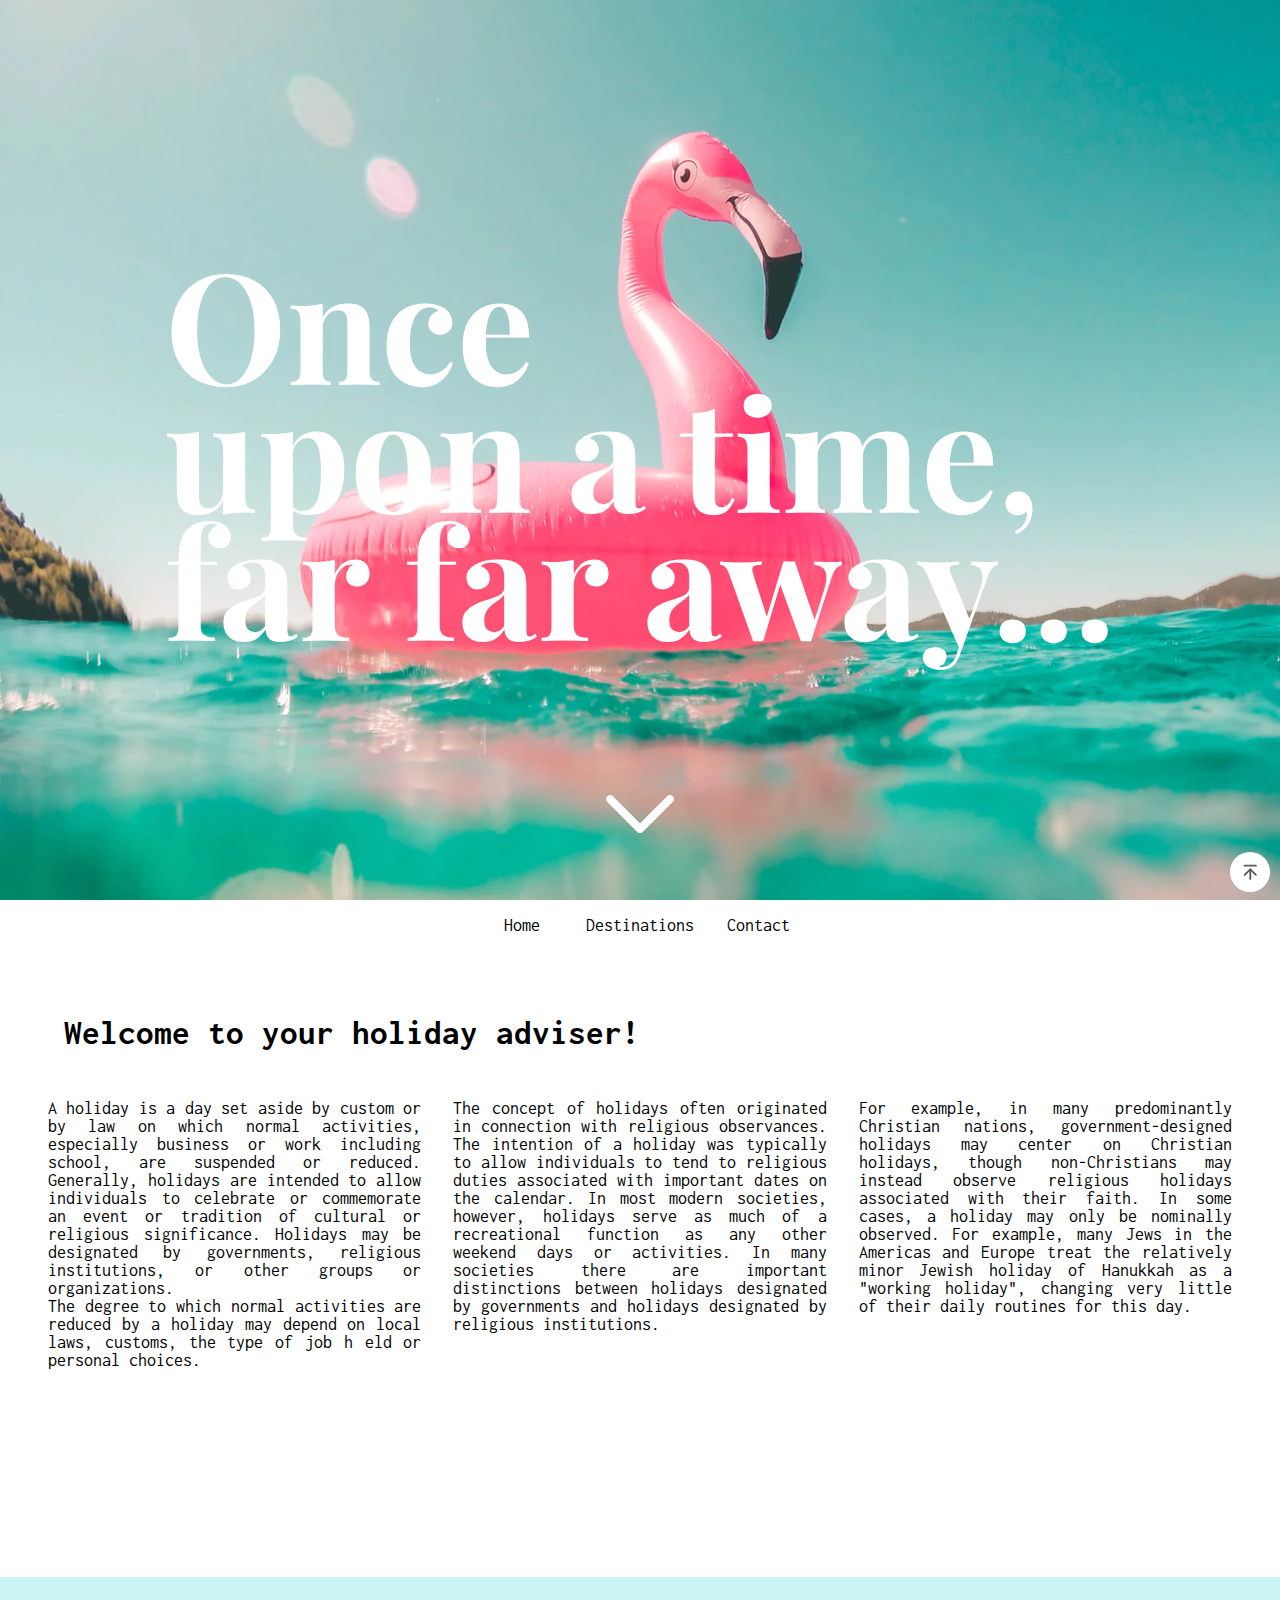
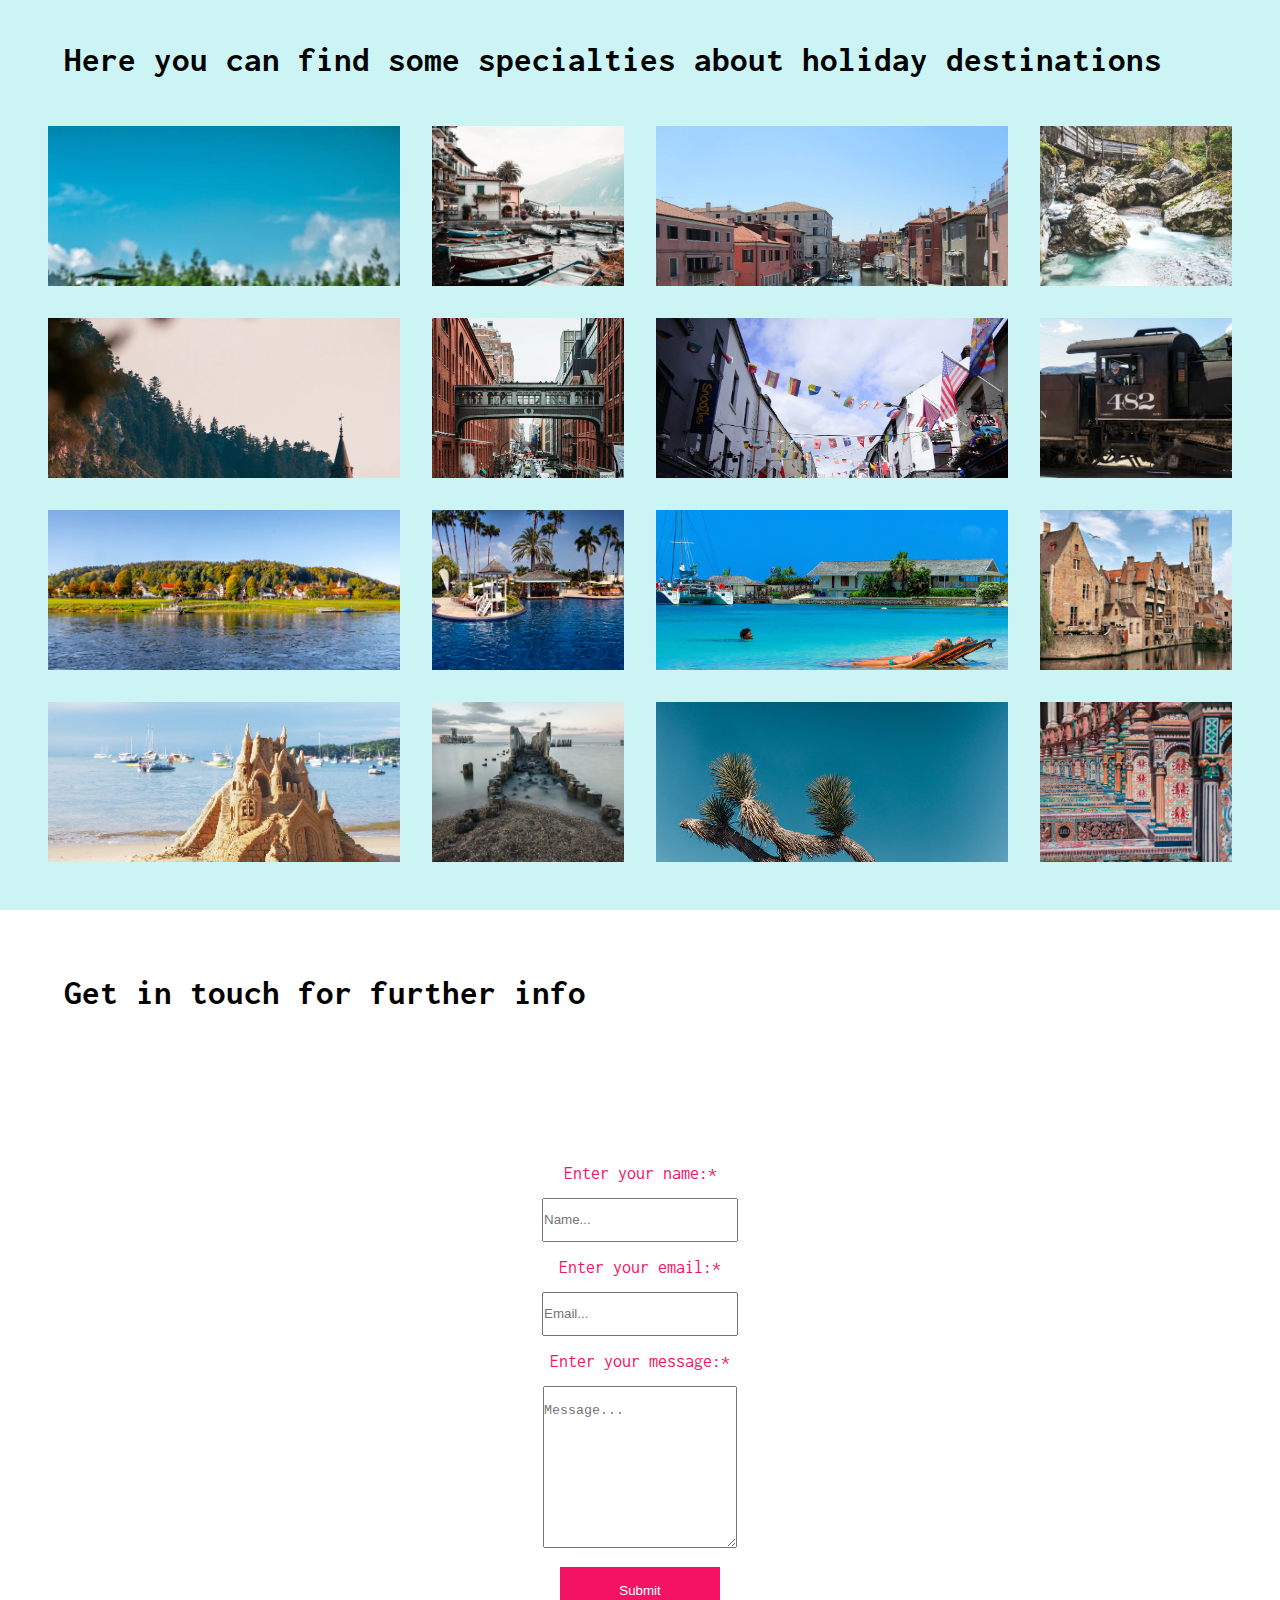
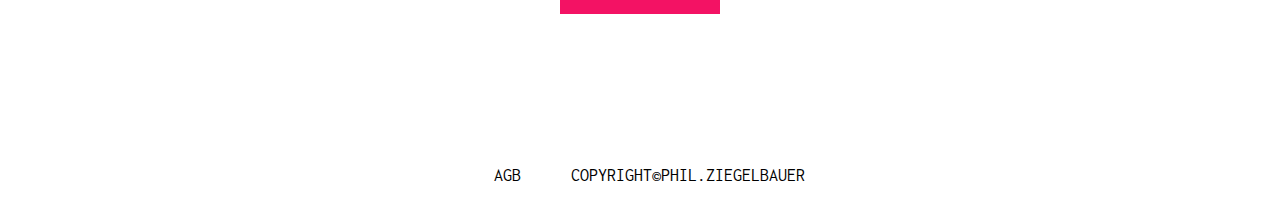
==== abgabe_08/index.html @ 67d1cdf9 "web-aufgabe-08_v1.2" ====
<!doctype html>
<html lang="de">
<head>
    <meta charset="UTF-8">
    <meta name="viewport" content="width=device-width, initial-scale=1">
    <meta name="description" content="web-aufgabe-08-kapitel-15-teil-1-flexbox-Philthy-Phil">
    <link rel="stylesheet" href="_css/styles.css">

    <link href="https://fonts.googleapis.com/css2?family=Playfair+Display:wght@800&display=swap" rel="stylesheet"> 
    <link href="https://fonts.googleapis.com/css2?family=Inconsolata&display=swap" rel="stylesheet"> 

    <title>Destination Zero</title>
</head>
<body>
    <header id="top">
        <h1>Once <br> upon a time, <br> far far away...</h1>
        <a href="#nav"title="drop-in"><span class="drop-in"></span></a>
    </header>
    <nav class="flex-container-nav" id="nav">
        <ul>
            <li class="flex-item-nav"><a href="#nav">Home</a></li>
            <li class="flex-item-nav"><a href="#destination">Destinations</a></li>
            <li class="flex-item-nav"><a href="#contact">Contact</a></li>
        </ul>
    </nav>
    <main>
        <aside>
            <a href="#top"><img src="../abgabe_08/_img/back-to-top.svg" alt="back-to-top" title="back-to-top"></a> 
        </aside>
        <article class="flex-container-article" id="home">
            <h1>Welcome to your holiday adviser!</h1>
            <section class="flex-section-welcome">
                <p>
                    A holiday is a day set aside by custom or by law on which normal activities, 
                    especially business or work including school, are suspended or reduced. Generally, 
                    holidays are intended to allow individuals to celebrate or commemorate an event or 
                    tradition of cultural or religious significance. Holidays may be designated by governments, 
                    religious institutions, or other groups or organizations.
                    <br>
                    The degree to which normal 
                    activities are reduced by a holiday may depend on local laws, customs, the type of job h
                    eld or personal choices.
                </p>
            </section>
            <section class="flex-section-welcome">
                <p>
                    The concept of holidays often originated in connection with religious observances. 
                    The intention of a holiday was typically to allow individuals to tend to religious duties 
                    associated with important dates on the calendar. In most modern societies, however, 
                    holidays serve as much of a recreational function as any other weekend days or activities.
                    In many societies there are important distinctions between holidays designated by governments 
                    and holidays designated by religious institutions. 
                </p>
            </section>
            <section class="flex-section-welcome">
                <p>
                    For example, in many predominantly Christian nations, government-designed holidays may center on 
                    Christian holidays, though non-Christians may instead observe religious holidays associated with their faith. 
                    In some cases, a holiday may only be nominally observed. For example, many Jews in the Americas 
                    and Europe treat the relatively minor Jewish holiday of Hanukkah as a "working holiday", 
                    changing very little of their daily routines for this day. 
                </p>
            </section>
            <div class="section-welcome-img"></div>
        </article>
        <!-- masonry grid -->
        <article class="flex-container-article" id="destination">
            <h1>Here you can find some specialties about holiday destinations</h1>
            <section class="flex-item-section">
                <a href="info.html" title="further" target="_blank">
                    <span class="overlay">Holiday in the sun #1</span>
                    <img src="../abgabe_08/_img/holliday_pics/photo-1499362514991-924bf09ef7fe.webp" alt="holiday-pic-1">
                </a>
            </section>
            <section class="flex-item-section">
                <a href="info.html" title="further" target="_blank">
                    <span class="overlay">Holiday in the sun #2</span>
                    <img src="../abgabe_08/_img/holliday_pics/photo-1501497753478-0c646ed709da.webp" alt="holiday-pic-2">
                </a>
            </section>
            <section class="flex-item-section">
                <a href="info.html" title="further" target="_blank">
                    <span class="overlay">Holiday in the sun #3</span>
                    <img src="../abgabe_08/_img/holliday_pics/photo-1518903872200-56e0389d9e41.webp" alt="holiday-pic-3">
                </a>
            </section>
            <section class="flex-item-section">
                <a href="info.html" title="further" target="_blank">
                    <span class="overlay">Holiday in the sun #4</span>
                    <img src="../abgabe_08/_img/holliday_pics/photo-1547290950-3e709d63149e.webp" alt="holiday-pic-4">
                </a>
            </section>
            <section class="flex-item-section">
                <a href="info.html" title="further" target="_blank">
                    <span class="overlay">Holiday in the sun #5</span>
                    <img src="../abgabe_08/_img/holliday_pics/photo-1548238953-ef404ef937b2.webp" alt="holiday-pic-5">
                </a>
            </section>
            <section class="flex-item-section">
                <a href="info.html" title="further" target="_blank">
                    <span class="overlay">Holiday in the sun #6</span>
                    <img src="../abgabe_08/_img/holliday_pics/photo-1552944022-ce9e85a5c762.webp" alt="holiday-pic-6">
                </a>
            </section>
            <section class="flex-item-section">
                <a href="info.html" title="further" target="_blank">
                    <span class="overlay">Holiday in the sun #7</span>
                    <img src="../abgabe_08/_img/holliday_pics/photo-1565358355316-7968b6f47b3f.webp" alt="holiday-pic-7">
                </a>
            </section>
            <section class="flex-item-section">
                <a href="info.html" title="further" target="_blank">
                    <span class="overlay">Holiday in the sun #8</span>
                    <img src="../abgabe_08/_img/holliday_pics/photo-1569585511802-b2c607cbbbbf.webp" alt="holiday-pic-7">
                </a>
            </section>
            <section class="flex-item-section">
                <a href="info.html" title="further" target="_blank">
                    <span class="overlay">Holiday in the sun #9</span>
                    <img src="../abgabe_08/_img/holliday_pics/photo-1570897859685-a1078823d460.webp" alt="holiday-pic-9">
                </a>
            </section>
            <section class="flex-item-section">
                <a href="info.html" title="further" target="_blank">
                    <span class="overlay">Holiday in the sun #10</span>
                    <img src="../abgabe_08/_img/holliday_pics/photo-1570900808791-d530855f79e3.webp" alt="holiday-pic-10">
                </a>
            </section>
            <section class="flex-item-section">
                <a href="info.html" title="further" target="_blank">
                    <span class="overlay">Holiday in the sun #11</span>
                    <img src="../abgabe_08/_img/holliday_pics/photo-1578587200671-c00030df5e3e.webp" alt="holiday-pic-11">
                </a>
            </section>
            <section class="flex-item-section">
                <a href="info.html" title="further" target="_blank">
                    <span class="overlay">Holiday in the sun #12</span>
                    <img src="../abgabe_08/_img/holliday_pics/photo-1601961208755-3519c8a31ded.webp" alt="holiday-pic-12">
                </a>
            </section>
            <section class="flex-item-section">
                <a href="info.html" title="further" target="_blank">
                    <span class="overlay">Holiday in the sun #13</span>
                    <img src="../abgabe_08/_img/holliday_pics/photo-1461598198498-686a2c168484.webp" alt="holiday-pic-13">
                </a>
            </section>
            <section class="flex-item-section">
                <a href="info.html" title="further" target="_blank">
                    <span class="overlay">Holiday in the sun #14</span>
                    <img src="../abgabe_08/_img/holliday_pics/photo-1521298721018-62b432186bd5.webp" alt="holiday-pic-14">
                </a>
            </section>
            <section class="flex-item-section">
                <a href="info.html" title="further" target="_blank">
                    <span class="overlay">Holiday in the sun #15</span>
                    <img src="../abgabe_08/_img/holliday_pics/photo-1527651669565-5f26a17aa97b.webp" alt="holiday-pic-15">
                </a>
            </section>
            <section class="flex-item-section">
                <a href="info.html" title="further" target="_blank">
                    <span class="overlay">Holiday in the sun #16</span>
                    <img src="../abgabe_08/_img/holliday_pics/photo-1588438128289-fb7cd21a4fd8.webp" alt="holiday-pic-16">
                </a>
            </section>
        </article>
        <article class="flex-container-article">
            <h1 id="contact">Get in touch for further info</h1>
            <section class="flex-item-section-contact">
                <form action="mailto:phil.ziegelbauer@gmx.at" method="post" id="formid">
                    <label for="inputName">Enter your name:*</label>
                    <input type="text" name="inputName" id="inputName" placeholder="Name..." required>

                    <label for="inputMail">Enter your email:*</label>
                    <input type="email" name="inputMail" id="inputMail" placeholder="Email..." required>

                    <label for="inputTxtArea">Enter your message:*</label>
                    <textarea rows="5" cols="10" name="inputTxtArea" id="inputTextArea" placeholder="Message..." requires></textarea>
                    
                    <button type="submit" name="btnSubmit" id="btnSubmit">Submit</button>
                </form>
            </section>
        </article>
    </main>
    <footer class="flex-container-footer">
        <ul>
            <li class="flex-item-footer"><a href="#">AGB</a></li>
            <li class="flex-item-footer"><a href="#">COPYRIGHT©PHIL.ZIEGELBAUER</a></li>
        </ul>
    </footer> 
</body>
</html>
---- abgabe_08/_css/styles.css ----
* {
    padding: 0;
    margin: 0;
    box-sizing: content-box;
    scroll-behavior: smooth;
    /* border: 1px solid red; */
}
/***************** body general *****************/
body {
    font-family: 'Inconsolata', monospace;
    font-size: 110%;
}
a {
    color: rgba(0,0,0,1);
    text-decoration: none;
}
a:hover {
    color: rgba(243,18,100,1);
}
li {
    list-style-type: none;
}
/***************** aside *****************/
aside {
    position: fixed;
    bottom: 5px;
    right: 10px;
}
/***************** header *****************/
header {
    height: 100vh;
    background-color: rgba(255,255,255,1);;  
    background-image: url('../_img/photo-1501426026826-31c667bdf23d.webp');
    background-position: 50% 40%;
    background-size: cover;
    background-repeat: no-repeat;
    background-attachment: fixed;
}
.header-info {
    height: 40vh;
    background-image: url('../_img/photo-1529571060608-e281baadf459.webp');
    background-repeat: no-repeat;
    background-size: cover;
    background-position: center;
}
header h1 {
    display: flex;
    justify-content: center;
    align-items: center;
    height: 100vh;
    width: 100%;

    font-family: 'Playfair Display', serif;
    font-size: 12vw;
    line-height: 10vw;
    text-align: left;
    padding: 0rem;
    color: rgba(255,255,255,1);
}
main h1 {
    width: 100vw;
    text-align: left;
    padding: 2rem;
}
header span.drop-in {
    position: absolute;
    margin: auto;
    right: 0;
    left: 0;
    bottom: 50px;
    height: 10px;
    width: 10px;
    padding: 1.9rem;
    transform: rotate(0deg);
    animation: bounce 1.2s infinite;
}
@keyframes bounce {
    0%      {bottom: 55px;}
    50%      {bottom: 70px;}
    100%      {bottom: 55px;}    
}
header span::before, header span::after {
    position: absolute;
    content: "";
    width: 50px;
    height: 8px;
    background-color: rgba(255,255,255,1);;
    border-radius: 15px;
}
header span::before {    
    left: -5px;
    transform: rotate(45deg);
}
header span::after {
    right: -5px;
    transform: rotate(-45deg);
}
/***************** nav & footer *****************/
.flex-container-nav ul, .flex-container-footer ul {
    display: flex;
    flex-wrap: wrap;
    justify-content: center;
    align-items: center;
    background-color:rgba(255,255,255,1);;
}
.flex-item-nav, .flex-item-footer {
    padding: 1rem;
    flex: 0 1 5%;       /* flex-shrink, flex-grow, flex-basis */
    justify-content: center;
    text-align: center;
    align-items: center;
}
/***************** general article & section *****************/
.flex-container-article {
    height: auto;
    padding: 2rem;
    display: flex;
    flex-flow: row wrap;
    justify-content: center;
}
.flex-container-article:nth-child(even) {
    background-color: rgba(255,255,255,1);
}
.flex-container-article:nth-child(odd) {
    /* background-color: rgba(243,18,100,1); */
    background-color: rgba(0,200,200,0.2);
}
.flex-item-section:nth-child(odd) {
    flex: auto;
    width: 10rem;
    height: 10rem;
    margin: 1rem;
}
.flex-item-section:nth-child(even) {
    flex: auto;
    width: 20rem;
    height: 10rem;
    margin: 1rem;
}
.flex-item-section {
    overflow: hidden;
}
.flex-item-section img {
    width: 100%;
    min-height: 10rem;
    object-fit: cover;
    object-position: center;
}
.overlay {
    background-color: rgba(243,18,100,1);
    display: none;
    height: 100%;
    justify-content: center;
    align-items: center;
    color: rgba(255,255,255,1);
}
.flex-item-section a:hover > .overlay {
    display: flex;
}
article .flex-section-welcome {
    flex: auto;
    width: 20rem;
    text-align: justify;
    margin: 1rem;
    padding-top: 0rem;
    padding-bottom: 0rem;
}
article .section-welcome-img {
    background-image: url('../_img/photo-1501426026826-31c667bdf23d.webp');
    background-repeat: no-repeat;
    background-size: cover;
    background-attachment: fixed;
    background-position: -50px;
    min-width: 100%;
    height: 5rem;
    padding-bottom: 5rem;
}
.flex-item-section-contact {
    width: 100%;
    height: 75vh;
    display: flex;
    text-align: center;
    justify-content: center;
    align-items: center;  
}
article .flex-section-info {
    flex: auto;
    flex-grow: 0;
    flex-shrink: 0;
    width: 25rem;
    padding: 2rem;
    justify-content: center;
    align-items: center;
    text-align: justify;
}
article .flex-section-info img {
    display: flex;
    max-width: 100%;
    max-height: 100%;
}
/***************** form *****************/
label[for="inputName"], 
label[for="inputMail"],
label[for="inputTxt"],
label[for="inputTxtArea"],
button[type="submit"] {
    display: block;  
    width: 12rem;
    margin: 0 auto;   
    padding: 1rem 0rem;
    color: rgba(243,18,100,1);
}
#inputName, #inputMail {
    width: 12rem;
    height: 0.5rem;
    padding: 1rem 0rem;
}
#inputTextArea {
    width: 12rem;
    height: 8rem;
    padding: 1rem 0rem;
}
#btnSubmit {
    width: 10rem;
    margin-top: 1rem;
    background-color: rgba(243,18,100,1);
    border: 0;
    color: rgba(255,255,255,1);
}
#btnSubmit:hover {
    background-color: rgba(255,255,255,1);
    border: 1px solid rgba(243,18,100,1);
    color: rgba(243,18,100,1);
}
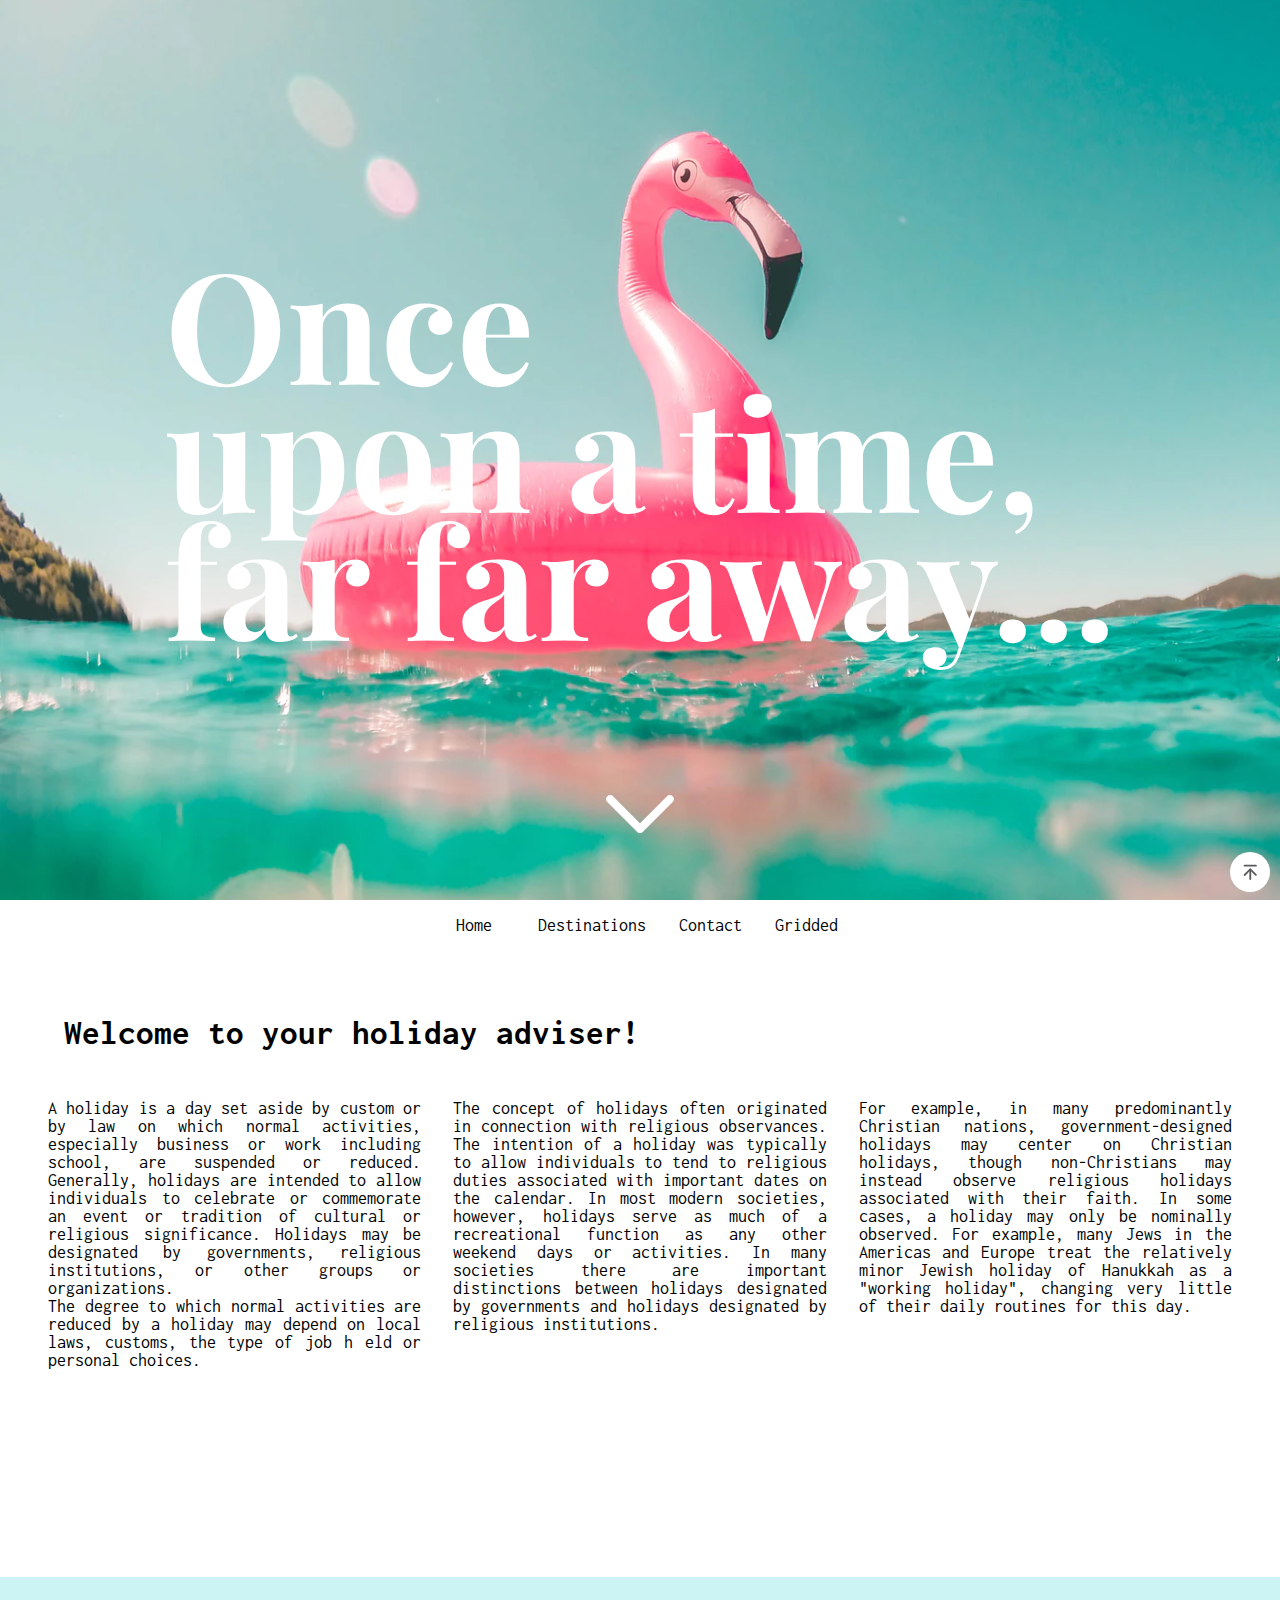
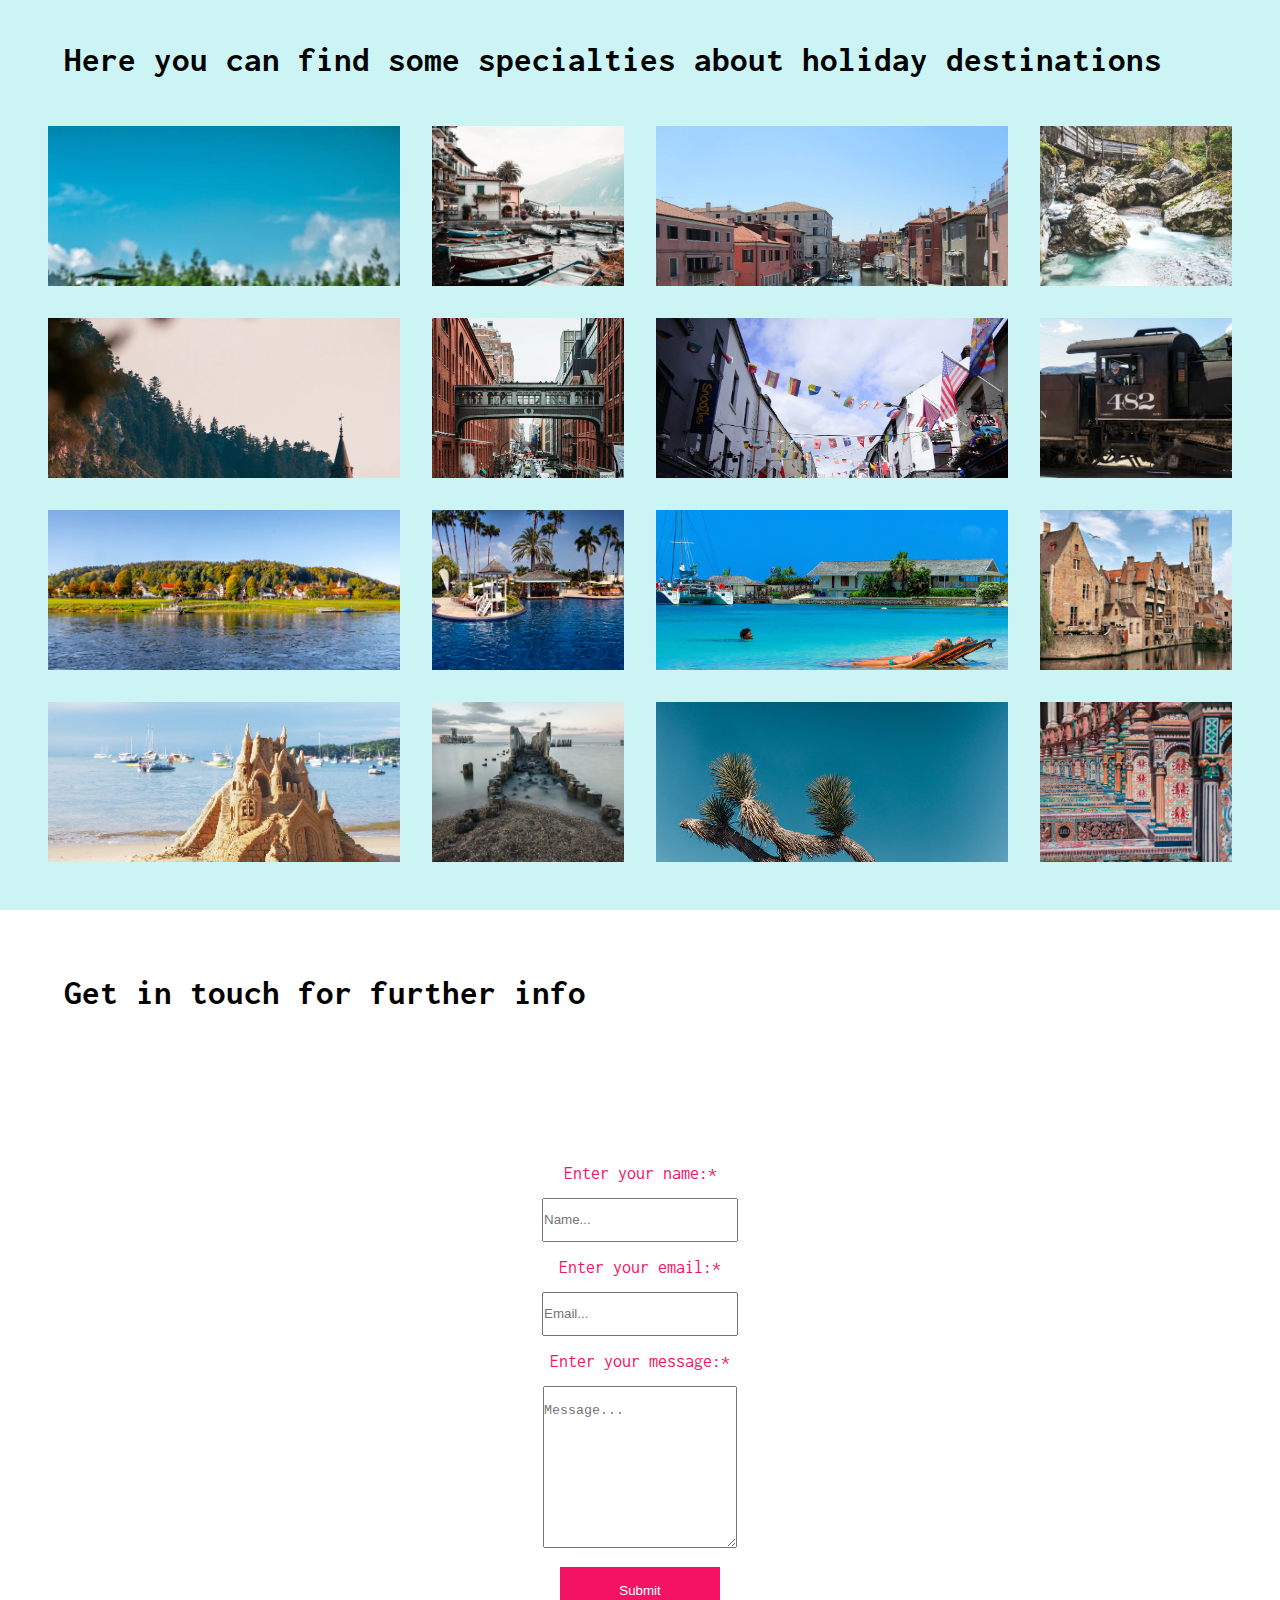
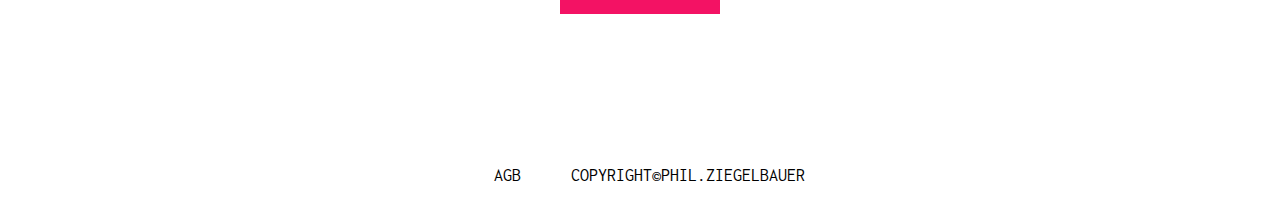
==== commit 1788da2c: "web-aufgabe-08_v1.3" ====
--- a/abgabe_08/index.html
+++ b/abgabe_08/index.html
@@ -5,6 +5,7 @@
     <meta name="viewport" content="width=device-width, initial-scale=1">
     <meta name="description" content="web-aufgabe-08-kapitel-15-teil-1-flexbox-Philthy-Phil">
     <link rel="stylesheet" href="_css/styles.css">
+    <link rel="stylesheet" href="_css/styles-grid.css">
 
     <link href="https://fonts.googleapis.com/css2?family=Playfair+Display:wght@800&display=swap" rel="stylesheet"> 
     <link href="https://fonts.googleapis.com/css2?family=Inconsolata&display=swap" rel="stylesheet"> 
@@ -12,7 +13,7 @@
     <title>Destination Zero</title>
 </head>
 <body>
-    <header id="top">
+    <header id="top" class="header-main">
         <h1>Once <br> upon a time, <br> far far away...</h1>
         <a href="#nav"title="drop-in"><span class="drop-in"></span></a>
     </header>
@@ -21,6 +22,7 @@
             <li class="flex-item-nav"><a href="#nav">Home</a></li>
             <li class="flex-item-nav"><a href="#destination">Destinations</a></li>
             <li class="flex-item-nav"><a href="#contact">Contact</a></li>
+            <li class="flex-item-nav"><a href="grid.html">Gridded</a></li>
         </ul>
     </nav>
     <main>
@@ -63,7 +65,7 @@
             </section>
             <div class="section-welcome-img"></div>
         </article>
-        <!-- masonry grid -->
+        <!-- masonry grid with flex -->
         <article class="flex-container-article" id="destination">
             <h1>Here you can find some specialties about holiday destinations</h1>
             <section class="flex-item-section">
--- a/abgabe_08/_css/styles.css
+++ b/abgabe_08/_css/styles.css
@@ -27,7 +27,7 @@
     right: 10px;
 }
 /***************** header *****************/
-header {
+.header-main {
     height: 100vh;
     background-color: rgba(255,255,255,1);;  
     background-image: url('../_img/photo-1501426026826-31c667bdf23d.webp');
--- a/abgabe_08/_css/styles-grid.css
+++ b/abgabe_08/_css/styles-grid.css
@@ -0,0 +1,98 @@
+* {
+    padding: 0;
+    margin: 0;
+    box-sizing: content-box;
+    scroll-behavior: smooth;
+    /* border: 1px solid red; */
+}
+/***************** masonry grid setup *****************/
+.grid {
+    padding: 2rem;
+}
+.grid-container {
+    display: grid;                                                
+    grid-gap: 1rem;                                               
+    grid-template-columns: repeat(auto-fit, minmax(250px, 1fr));  
+}
+.short {
+    grid-row: span 1;       
+}
+.tall {
+    grid-row: span 2;
+}
+.taller {
+    grid-row: span 3;
+}
+.tallest {
+    grid-row: span 4;
+}
+.grid-item {
+    display: flex;
+    min-height: 250px;
+    justify-content: center;
+    align-items: center;
+}
+/* .grid-item:nth-child(odd) {
+    background-color: rgba(255, 255, 255, 1);
+    border: 1px solid rgba(0, 0, 0, 1);
+}
+.grid-item:nth-child(even) {
+    background-color: rgba(255,255,255,1);
+    border: 1px solid rgba(0, 0, 0, 1);
+} */
+
+/***************** masonry grid img setup *****************/
+#grid-img-1 { 
+    background-image: url('../_img/holliday_pics/photo-1499362514991-924bf09ef7fe.webp');
+    background-size: cover;
+}
+#grid-img-2 { 
+    background-image: url('../_img/holliday_pics/photo-1501497753478-0c646ed709da.webp');
+    background-size: cover;
+}
+#grid-img-3 { 
+    background-image: url('../_img/holliday_pics/photo-1518903872200-56e0389d9e41.webp');
+    background-size: cover;
+}
+#grid-img-4 { 
+    background-image: url('../_img/holliday_pics/photo-1547290950-3e709d63149e.webp');
+    background-size: cover;
+}
+#grid-img-5 { 
+    background-image: url('../_img/holliday_pics/photo-1548238953-ef404ef937b2.webp');
+    background-size: cover;
+}
+#grid-img-6 { 
+    background-image: url('../_img/holliday_pics/photo-1552944022-ce9e85a5c762.webp');
+    background-size: cover;
+}#grid-img-7 { 
+    background-image: url('../_img/holliday_pics/photo-1565358355316-7968b6f47b3f.webp');
+    background-size: cover;
+}
+#grid-img-8 { 
+    background-image: url('../_img/holliday_pics/photo-1569585511802-b2c607cbbbbf.webp');
+    background-size: cover;
+}
+#grid-img-9 { 
+    background-image: url('../_img/holliday_pics/photo-1570897859685-a1078823d460.webp');
+    background-size: cover;
+}
+#grid-img-10 { 
+    background-image: url('../_img/holliday_pics/photo-1570900808791-d530855f79e3.webp');
+    background-size: cover;
+}
+.grid-item a {
+    display: flex;
+    width: 100%;
+    height: 100%;
+    background-color: rgba(243,18,100,0);
+    color: rgba(255, 255, 255, 0);
+    justify-content: center;
+    align-items: center;
+}
+.grid-item a:hover {
+    background-color: rgba(243,18,100,0.75);
+    color: rgba(255, 255, 255, 1);
+    justify-content: center;
+    align-items: center;
+}